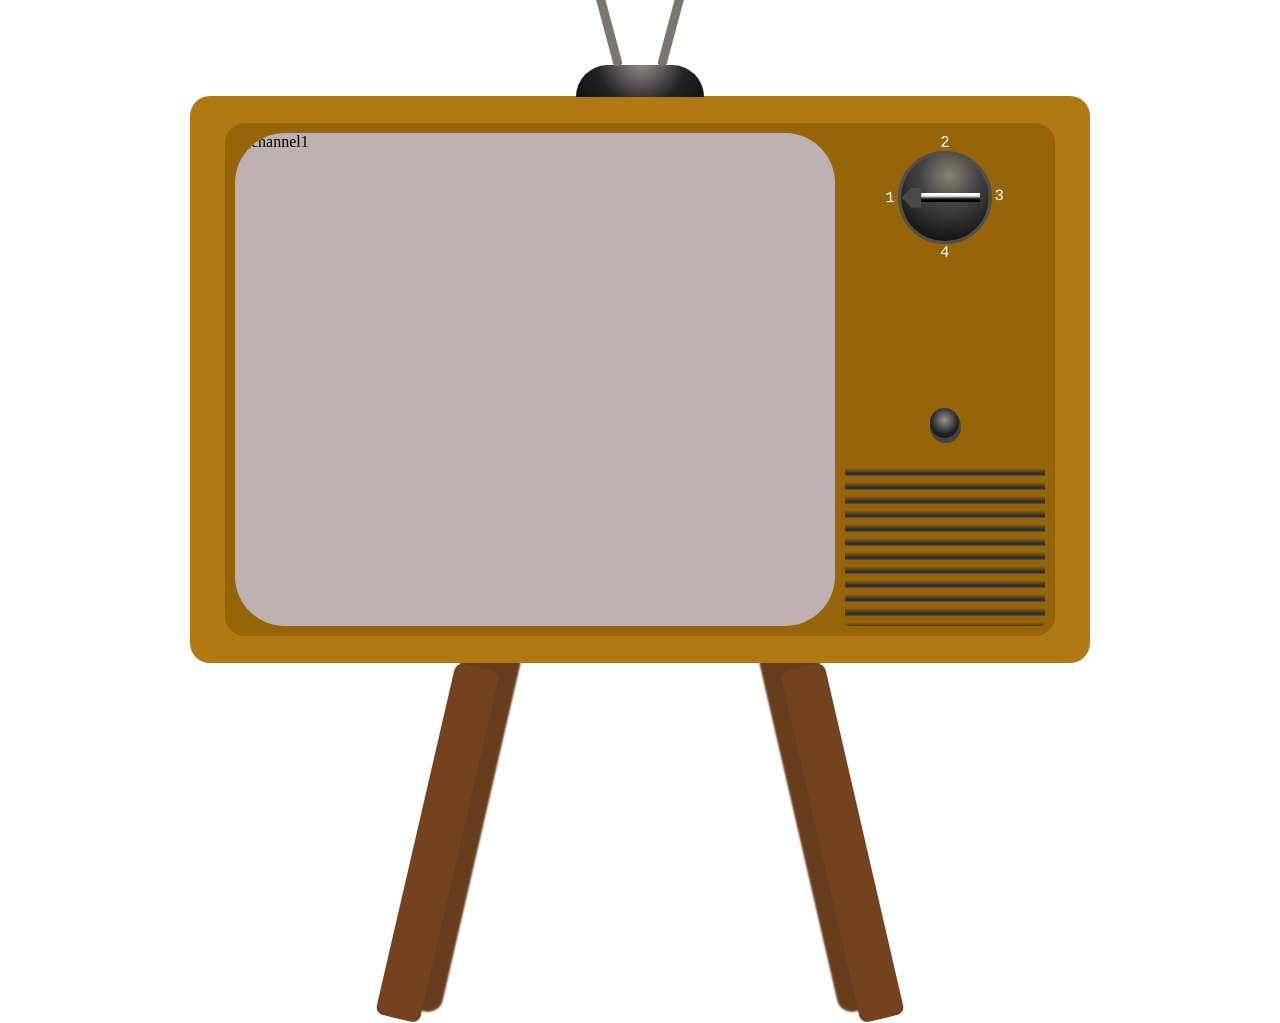
==== index.html @ 34c3ca47 "Added svg filter/antenna" ====
<!doctype html>
<html lang="en">
  <head>
    <meta charset="UTF-8" />
    <meta name="viewport" content="width=device-width, initial-scale=1.0" />
    <title>Retro-tv</title>
    <link rel="stylesheet" href="styles/style.css" />
    <script src="main.js" defer></script>
  </head>
  <body>
    <label for="antenna"> </label>
    <input type="checkbox" id="antenna" />
    <div></div>

    <svg style="width: 0; height: 0; position: absolute">
      <defs>
        <filter
          id="filter"
          color-interpolation-filters="linearRGB"
          filterUnits="objectBoundingBox"
          primitiveUnits="userSpaceOnUse"
        >
          <feTurbulence
            type="turbulence"
            baseFrequency="0.795 0.805"
            numOctaves="5"
            seed="12"
            stitchTiles="stitch"
            result="turbulence"
          >
            <animate
              attributeName="seed"
              values="12;4;8;2;15;7;11;3;9;12"
              dur="0.1s"
              repeatCount="indefinite"
            />
          </feTurbulence>

          <feColorMatrix
            type="matrix"
            values="0 0 0 0 0
0 0 0 0 0
0 0 0 0 0
0 0 0 -40 10"
            in="turbulence"
            result="colormatrix"
          />
          <feComposite
            in="colormatrix"
            in2="SourceAlpha"
            operator="in"
            result="composite"
          />

          <feDisplacementMap
            in="composite"
            in2="turbulence1"
            scale="20"
            xChannelSelector="R"
            yChannelSelector="B"
            result="displacementMap"
          />
        </filter>
      </defs>
    </svg>
    <div>
      <main>
        <div>
          <!-- tv-outer -->
          <div>
            <!-- tv-inner -->
            <section>
              <img
                src="https://media1.tenor.com/m/s4JY3lm0L-4AAAAd/deep-ocean.gif"
                alt="channel1"
              />
              <img
                src="https://media1.tenor.com/m/JBDbmSj3nUwAAAAC/waves.gif"
                alt="channel2"
              />
              <img
                src="https://media1.tenor.com/m/T_S2VJZE8l0AAAAd/ocean-waves.gif"
                alt="channel3"
              />
              <img
                src="https://media1.tenor.com/m/eQDuTRTKWDcAAAAd/waves-ocean.gif"
                alt="channel4"
              />
              <!-- <img
                src="https://media1.tenor.com/m/JxsJwNo3gcEAAAAC/sea-beach.gif"
                alt="channel5"
              /> -->
            </section>
            <!-- tv-screen -->
            <aside>
              <!-- tv-sidepanel -->
              <div>
                <!-- tv-buttonarea1 -->

                <!-- channelKnob -->
                <label>
                  <input
                    type="range"
                    name="channel"
                    step="50"
                    value="0"
                    min="0"
                    max="200"
                  />
                  <div>3</div>
                  <div>4</div>
                  <div>5</div>
                  <div>1</div>
                  <div>2</div>
                </label>
                <!-- filters -->
                <!-- <div>
                  <input type="radio" name="filter" id="grayscale" />
                  <input type="radio" name="filter" id="contrast" />
                  <input type="radio" name="filter" id="fry" />
                </div> -->

                <div>
                  <input type="checkbox" name="power" id="power" />
                </div>
              </div>
              <!-- tv-buttonarea2 -->
              <!-- <div>
                <input type="radio" name="volume" />
               <input type="radio" name="volume" />
              </div> -->
              <!-- speaker -->
              <div></div>
            </aside>
          </div>
        </div>
        <div>
          <div></div>
          <div></div>
        </div>
      </main>
    </div>
    <!-- tv-stand -->
    <!-- <div></div> -->
  </body>
</html>
---- styles/style.css ----
html {
  container-name: tvKnob;
  overflow-y: hidden;
}

/* https://github.com/jensimmons/cssremedy/blob/master/css/remedy.css  */
*,
::before,
::after {
  box-sizing: border-box;
}

body {
  display: flex;
  margin: 0;
  justify-content: center;
  align-items: center;
  margin-top: 6em;
}

#antenna + div {
  position: absolute;
  top: 65px;
  z-index: 3;
  /* left: 100px; */
  /* top: 0; */
  height: 2rem;
  width: 8rem;
  border-radius: 5rem 5rem 0 0;
  background: radial-gradient(
    circle at 51% -15%,
    #989393 0%,
    #222 60%,
    #111 100%
  );

  &::before,
  &::after {
    content: "";
    position: absolute;
    bottom: 96%;
    width: 9px;
    height: 10rem;
    background: rgb(125, 118, 111);
    border-radius: 4px;
  }

  &::before {
    left: 30%;
    transform: rotate(-15deg);
    transform-origin: bottom center;
    transition: transform 0.3s ease;
  }

  &::after {
    right: 30%;
    transform: rotate(15deg);
    transform-origin: bottom center;
    transition: transform 0.3s ease;
  }
}

label[for="antenna"] {
  position: absolute;
  top: 0;
  left: 50%;
  transform: translateX(-50%);
  width: 10rem;
  height: 10rem;
  z-index: 10;
  cursor: pointer;
}

#antenna {
  appearance: auto;
  display: none;
}

#antenna:checked ~ div main section img {
  filter: url(#filter) opacity(0.5);
  margin: -1em;
  width: 68vw;
  height: 67vh;
}

#antenna:checked + div::before {
  transform: rotate(-35deg);
}

#antenna:checked + div::after {
  transform: rotate(55deg);
}

body > div:nth-child(2) {
  box-shadow:
    /* top */
    0px -20px 2px rgb(140, 95, 10),
    /* bottom */ 0px 8px 2px rgb(140, 95, 10);
  /* left -20px 0px 2px rgb(140, 95, 10) */
  /* right  20px 0px 2px rgb(140, 95, 10)*/
  border-radius: 35px;
}

/* tv-outer */
main > div {
  display: flex;
  justify-content: center;
  align-items: center;
  /* border: 10px rgb(176, 121, 19) solid; */
  width: 72vw;
  max-width: 900px;
  height: 63vh;
  border-radius: 20px;
  /* box-shadow: 2px -14px 0px 0px rgb(176, 121, 19); */
}

main > div:first-child {
  background-color: rgb(176, 121, 19);
}

/* tv-inner */
main > div > div {
  display: grid;
  gap: 0.6em;
  grid-template-columns: 3fr 1fr;
  border: 10px rgb(150, 101, 10) solid;
  width: 66vw;
  height: 57vh;
  max-width: 830px;
  border-radius: 20px;
  corner-shape: squircle;
  background-color: rgb(150, 101, 10);
  @media (max-width: 768px) {
    grid-template-columns: 1fr;
    grid-template-rows: 3fr 1fr;
  }
}

@media (max-width: 768px) {
  main aside > div {
    flex-direction: row;
    padding: 1em;
  }
}

/* tv-sidepanel */
main aside {
  background-color: rgb(150, 101, 10);
  display: grid;
  grid-template-rows: 2fr 1fr;
  /* justify-content: center;
  align-items: center; */
}

/* tv-buttonarea1 */
main aside > div {
  display: flex;
  justify-content: space-between;
  align-items: center;
  flex-direction: column;
  gap: 1em;
  padding: 1em;

  @media (max-width: 768px) {
    flex-direction: row;
    padding: 1em;
  }
}

main aside > div > div {
  display: flex;
}

main aside > div > div input[type="radio"]:checked {
  img {
    filter: contrast(100);
  }
}

main aside > div ~ div {
  grid-row: 2 / 3;
  width: 100%;
  height: 100%;
  background-color: rgb(150, 101, 10);

  background-image: repeating-linear-gradient(
    180deg,
    transparent 0px,
    transparent 6px,
    hsl(0deg 3.42% 16.57%) 12px,
    #555 14px
  );
  border-radius: 4px;
  corner-shape: squircle;
}

/* tv-screen */
main section {
  overflow: hidden;
  position: relative;
  background: rgb(189, 177, 177);
  border-radius: 50px;
  corner-shape: squircle;
}

input[type="radio"] {
  /* appearance: none; */
  /* border: 1px black solid;
  border-radius: 50%;
  */
  width: 50px;
  height: 50px;
  accent-color: rgb(125, 118, 111);
}

aside div:nth-of-type(2) {
  /* display: flex;
  flex-direction: row; 
  */
  gap: 0;
}

aside div:nth-of-type(2) input[type="radio"] {
  width: 30px;
}

/* input[type="radio"]:checked {
  box-shadow: inset 0 0 0 10px black;
} */

img {
  display: none;
  height: 100%;
  width: 100%;
  border-radius: 50px;
  corner-shape: squircle;
}

/* main:has(input[type="radio"]:nth-of-type(1):checked)
  section
  img:nth-of-type(1) {
  display: block;
}

main:has(input[type="radio"]:nth-of-type(2):checked)
  section
  img:nth-of-type(2) {
  display: block;
  filter: grayscale(1);
  aspect-ratio: 16 / 9;
}

main:has(input[type="radio"]:nth-of-type(3):checked) section img {
  display: none;
} */

span {
  font-family: monospace;
  color: white;
  font-size: 1.1rem;
}

main > div:nth-of-type(2) {
  position: absolute;
  gap: 40%;
  height: fit-content;
}

main > div:nth-of-type(2) > div {
  border: none;
  transform: rotate(13deg);
  width: 5vh;
  height: 40vh;
  border-radius: 8px;
  background-color: #73421f;
  box-shadow: 11px -20px 2px 7px #673d1d;

  z-index: -1;
}

main > div:nth-of-type(2) > div:nth-of-type(2) {
  border: none;
  transform: rotate(347deg);
  width: 5vh;
  height: 40vh;
  border-radius: 8px;
  background-color: #73421f;
  z-index: -1;
  box-shadow: -11px -20px 2px 7px #673d1d;
}

/* Hulp van Sanne */
/* https://developer.mozilla.org/en-US/docs/Web/CSS/Guides/Images/Using_gradients#using_radial_gradients */

input[type="range"] {
  position: relative;
  appearance: none;
  display: grid;
  width: 7em;
  height: 7em;
  cursor: pointer;
  border-radius: 64%;
  border: 3px solid #504e4e;
  background: transparent;

  &::before {
    grid-area: 1/1;
    content: "";
    position: absolute;
    inset: 0;
    background-image:
      linear-gradient(
        0deg,
        transparent 45%,
        hsl(0deg 0% 0%) 45%,
        hsl(339deg 0% 0%) 47%,
        hsl(344deg 0% 19%) 49%,
        hsl(344deg 0% 78%) 51%,
        hsl(300deg 100% 100%) 53%,
        hsl(0deg 0% 100%) 55%,
        transparent 55%
      ),
      radial-gradient(circle at 55% 25%, #878473 0%, #444 35%, #000 100%);
    border-radius: 50%;
    pointer-events: none;
    opacity: 1;
    z-index: 1;
    transition: rotate 1s cubic-bezier(0.1, 1.3, 0.5, 1);
    rotate: calc(var(--channel) / 100 * 0.5turn);
    background-size:
      80% 100%,
      cover;
    background-repeat: no-repeat;
    background-position: center;
  }

  &::after {
    content: "";
    grid-area: 1/1;
    display: block;
    place-self: center;
    position: absolute;
    left: calc(50% - 0.75em);
    width: 1.5em;
    height: 1.5em;
    z-index: 3;
    background-color: #4a4a4a;
    transition: rotate 1s cubic-bezier(0.1, 1.3, 0.5, 1);
    clip-path: polygon(50% 0, 100% 0, 100% 100%, 50% 100%, 0 50%);
    transition: transform 1s cubic-bezier(0.1, 1.3, 0.5, 1);

    transform: rotate(calc(var(--channel) / 100 * 0.5turn))
      translateX(calc(-2.5em));
  }
}

aside div label {
  display: grid;
  place-items: center;
}

aside div label > * {
  grid-area: 1/1; /* all children stack in same cell */
  place-self: center;
}

aside div label div {
  z-index: 2;
  color: white;
  font-family: monospace;
  font-size: 1.2em;
}

@container tvKnob style(--channel: 0) {
  section img:nth-of-type(1) {
    display: block;
  }
}

@container tvKnob style(--channel: 50) {
  section img:nth-of-type(1) {
    display: none;
  }
  section img:nth-of-type(2) {
    display: block;
  }
}

@container tvKnob style(--channel: 100) {
  section img:nth-of-type(2) {
    display: none;
  }
  section img:nth-of-type(3) {
    display: block;
  }
}

@container tvKnob style(--channel: 150) {
  section img:nth-of-type(3) {
    display: none;
  }
  section img:nth-of-type(4) {
    display: block;
  }
}

@container tvKnob style(--channel: 200) {
  section img:nth-of-type(4) {
    display: none;
  }
  section img:nth-of-type(1) {
    display: block;
  }
}

@container tvKnob style(--channel: 250) {
  section img:nth-of-type(1) {
    display: none;
  }
  section img:nth-of-type(2) {
    display: block;
  }
}

aside div label div:nth-child(1) {
  transform: rotate(0deg) translateY(-3.5em) rotate(0deg);
}
aside div label div:nth-child(2) {
  transform: rotate(88deg) translateY(-3.5em) rotate(275deg);
}
aside div label div:nth-child(3) {
  transform: rotate(180deg) translateY(-3.5em) rotate(181deg);
}
aside div label div:nth-child(4) {
  display: none;
  transform: rotate(216deg) translateY(-3.5em) rotate(-216deg);
}
aside div label div:nth-child(5) {
  transform: rotate(270deg) translateY(-3.5em) rotate(88deg);
}
aside div label div:nth-child(6) {
  transform: rotate(0deg) translateY(-3.5em) rotate(-360deg);
}
/* inspired by / based on https://www.joshwcomeau.com/animation/3d-button/   */

input[type="checkbox"] {
  appearance: none;
  border-radius: 50%;
  background-color: #444;
  cursor: pointer;
  position: relative;
  border: none;
  padding: 1px;
  margin-top: 1em;

  &::after {
    content: "";
    display: block;
    padding: 1.1em;
    border-radius: 50%;
    background: radial-gradient(
      circle at 50% 40%,
      #989393 0%,
      #222 60%,
      #111 100%
    );
    transform: translate(-1px, -4px);
    transition:
      transform 0.2s,
      box-shadow 0.2s;
  }

  &:checked::after,
  &:active::after {
    transform: translate(-1px, -1px);
  }
}

main:has(#power:checked) section img {
  display: none;
}
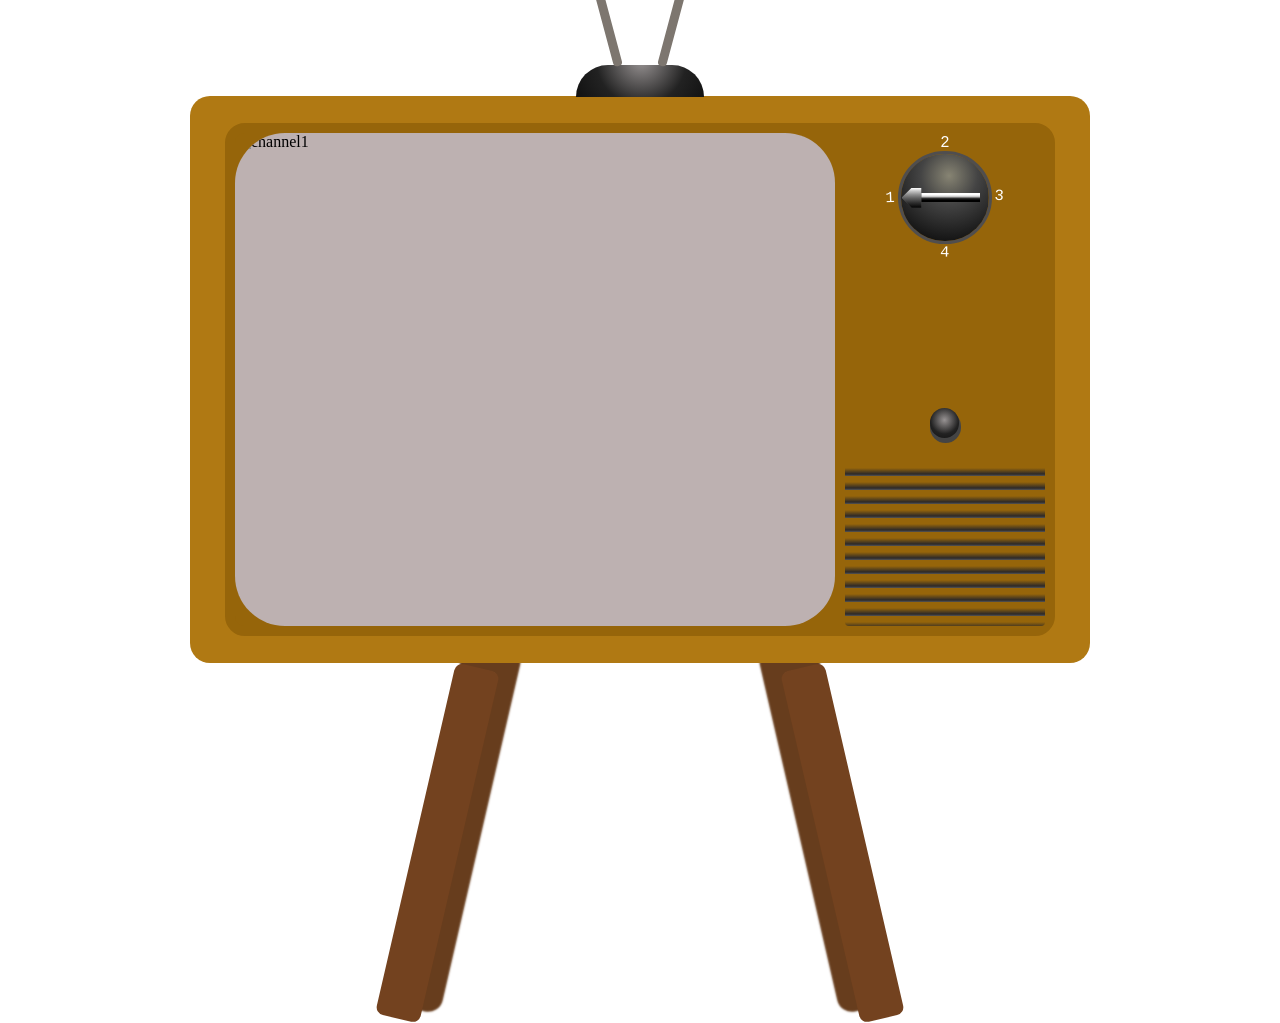
==== commit 8857a2fe: "svg filter changes" ====
--- a/index.html
+++ b/index.html
@@ -12,7 +12,7 @@
     <input type="checkbox" id="antenna" />
     <div></div>
 
-    <svg style="width: 0; height: 0; position: absolute">
+    <svg>
       <defs>
         <filter
           id="filter"
@@ -22,15 +22,15 @@
         >
           <feTurbulence
             type="turbulence"
-            baseFrequency="0.795 0.805"
-            numOctaves="5"
+            baseFrequency="0.3 0.1"
+            numOctaves="10"
             seed="12"
             stitchTiles="stitch"
             result="turbulence"
           >
             <animate
               attributeName="seed"
-              values="12;4;8;2;15;7;11;3;9;12"
+              values="1;2;3;4;5;6;7;8;9;10;11;12"
               dur="0.1s"
               repeatCount="indefinite"
             />
@@ -41,20 +41,14 @@
             values="0 0 0 0 0
 0 0 0 0 0
 0 0 0 0 0
-0 0 0 -40 10"
+0 0 2 -0.2 0"
             in="turbulence"
             result="colormatrix"
-          />
-          <feComposite
-            in="colormatrix"
-            in2="SourceAlpha"
-            operator="in"
-            result="composite"
           />
 
           <feDisplacementMap
             in="composite"
-            in2="turbulence1"
+            in2="colormatrix"
             scale="20"
             xChannelSelector="R"
             yChannelSelector="B"
--- a/styles/style.css
+++ b/styles/style.css
@@ -22,8 +22,6 @@
   position: absolute;
   top: 65px;
   z-index: 3;
-  /* left: 100px; */
-  /* top: 0; */
   height: 2rem;
   width: 8rem;
   border-radius: 5rem 5rem 0 0;
@@ -71,6 +69,12 @@
   cursor: pointer;
 }
 
+svg {
+  width: 0;
+  height: 0;
+  position: absolute;
+}
+
 #antenna {
   appearance: auto;
   display: none;
@@ -79,8 +83,8 @@
 #antenna:checked ~ div main section img {
   filter: url(#filter) opacity(0.5);
   margin: -1em;
-  width: 68vw;
-  height: 67vh;
+  width: 65vw;
+  height: 56vh;
 }
 
 #antenna:checked + div::before {
@@ -224,10 +228,6 @@
   width: 30px;
 }
 
-/* input[type="radio"]:checked {
-  box-shadow: inset 0 0 0 10px black;
-} */
-
 img {
   display: none;
   height: 100%;
@@ -235,24 +235,6 @@
   border-radius: 50px;
   corner-shape: squircle;
 }
-
-/* main:has(input[type="radio"]:nth-of-type(1):checked)
-  section
-  img:nth-of-type(1) {
-  display: block;
-}
-
-main:has(input[type="radio"]:nth-of-type(2):checked)
-  section
-  img:nth-of-type(2) {
-  display: block;
-  filter: grayscale(1);
-  aspect-ratio: 16 / 9;
-}
-
-main:has(input[type="radio"]:nth-of-type(3):checked) section img {
-  display: none;
-} */
 
 span {
   font-family: monospace;
@@ -348,7 +330,16 @@
     transition: rotate 1s cubic-bezier(0.1, 1.3, 0.5, 1);
     clip-path: polygon(50% 0, 100% 0, 100% 100%, 50% 100%, 0 50%);
     transition: transform 1s cubic-bezier(0.1, 1.3, 0.5, 1);
-
+    /* https://www.joshwcomeau.com/gradient-generator/ */
+    background-image: linear-gradient(
+      0deg,
+      hsl(0deg 0% 0%) 0%,
+      hsl(344deg 0% 19%) 27%,
+      hsl(344deg 0% 37%) 49%,
+      hsl(344deg 0% 57%) 68%,
+      hsl(344deg 0% 78%) 85%,
+      hsl(0deg 0% 100%) 100%
+    );
     transform: rotate(calc(var(--channel) / 100 * 0.5turn))
       translateX(calc(-2.5em));
   }
@@ -360,7 +351,7 @@
 }
 
 aside div label > * {
-  grid-area: 1/1; /* all children stack in same cell */
+  grid-area: 1/1;
   place-self: center;
 }
 
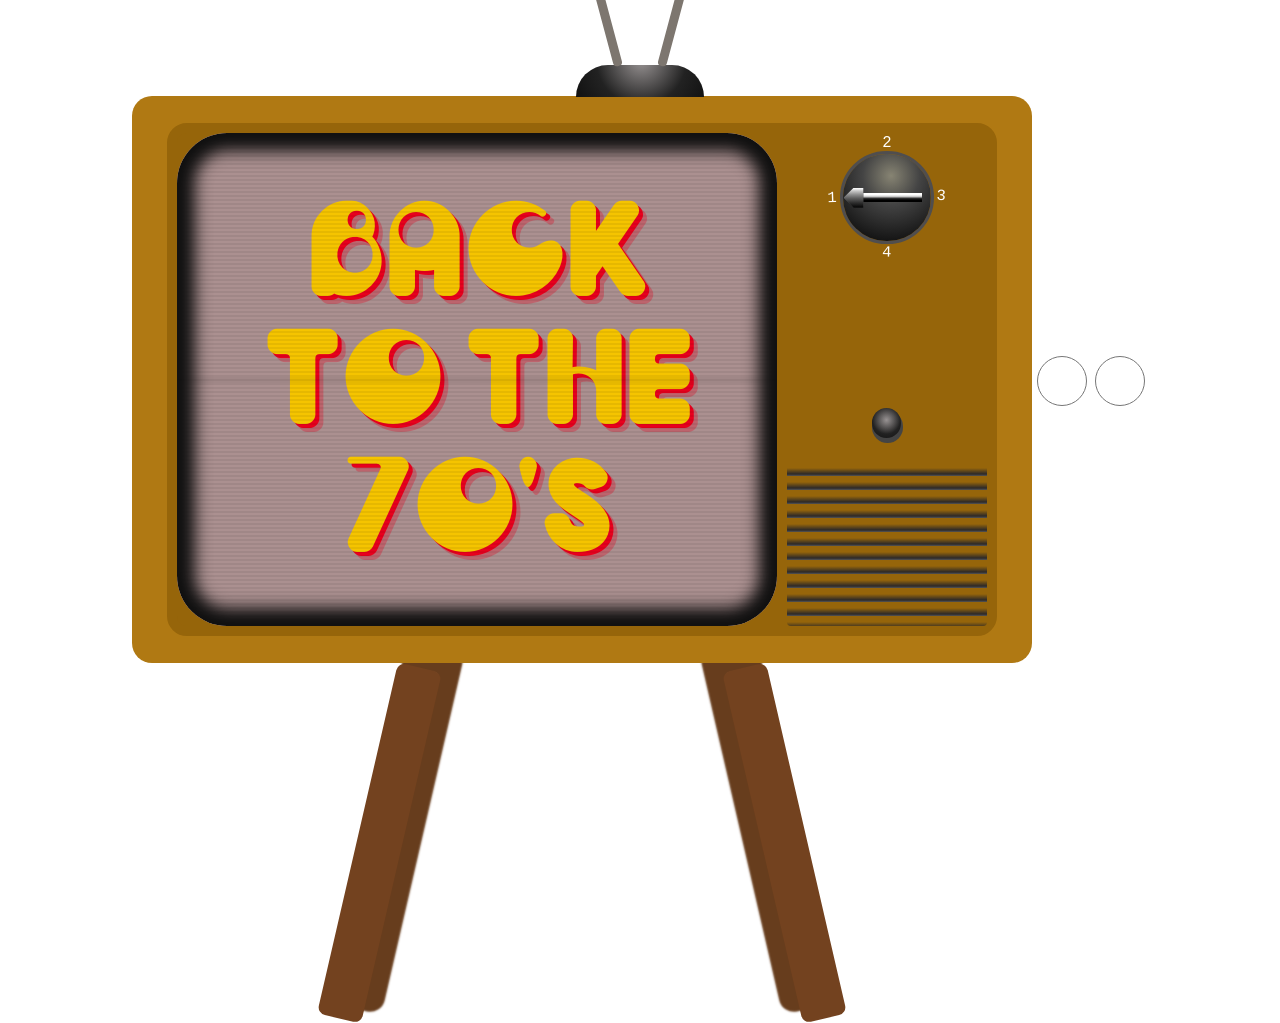
==== commit d83503d5: "Typography, screen details, dark mode start, file organizing" ====
--- a/index.html
+++ b/index.html
@@ -64,26 +64,48 @@
           <div>
             <!-- tv-inner -->
             <section>
+              <div></div>
+              <h1>
+                <div>
+                  <span>B</span>
+                  <span>A</span>
+                  <span>C</span>
+                  <span>K</span>
+                </div>
+                <div>
+                  <span>T</span>
+                  <span>O</span>
+                  <span>T</span>
+                  <span>H</span>
+                  <span>E</span>
+                </div>
+                <div>
+                  <span>7</span>
+                  <span>O</span>
+                  <span>'</span>
+                  <span>S</span>
+                </div>
+              </h1>
+              <!-- <img
+                src="https://media1.tenor.com/m/s4JY3lm0L-4AAAAd/deep-ocean.gif"
+                alt="channel1"
+              /> -->
               <img
-                src="https://media1.tenor.com/m/s4JY3lm0L-4AAAAd/deep-ocean.gif"
+                src="https://media1.tenor.com/m/JBDbmSj3nUwAAAAC/waves.gif"
                 alt="channel1"
               />
               <img
-                src="https://media1.tenor.com/m/JBDbmSj3nUwAAAAC/waves.gif"
+                src="https://media1.tenor.com/m/T_S2VJZE8l0AAAAd/ocean-waves.gif"
                 alt="channel2"
               />
               <img
-                src="https://media1.tenor.com/m/T_S2VJZE8l0AAAAd/ocean-waves.gif"
+                src="https://media1.tenor.com/m/eQDuTRTKWDcAAAAd/waves-ocean.gif"
                 alt="channel3"
               />
               <img
-                src="https://media1.tenor.com/m/eQDuTRTKWDcAAAAd/waves-ocean.gif"
+                src="https://media1.tenor.com/m/JxsJwNo3gcEAAAAC/sea-beach.gif"
                 alt="channel4"
               />
-              <!-- <img
-                src="https://media1.tenor.com/m/JxsJwNo3gcEAAAAC/sea-beach.gif"
-                alt="channel5"
-              /> -->
             </section>
             <!-- tv-screen -->
             <aside>
@@ -136,5 +158,7 @@
     </div>
     <!-- tv-stand -->
     <!-- <div></div> -->
+    <input type="radio" name="colors" value="dark" />
+    <input type="radio" name="colors" value="light" />
   </body>
 </html>
--- a/styles/style.css
+++ b/styles/style.css
@@ -1,6 +1,12 @@
+@font-face {
+  font-family: "Bobar";
+  src: url("../fonts/bobar.otf") format("opentype");
+}
+
 html {
   container-name: tvKnob;
   overflow-y: hidden;
+  --wood-dark-inner: rgb(80 54 5);
 }
 
 /* https://github.com/jensimmons/cssremedy/blob/master/css/remedy.css  */
@@ -9,6 +15,51 @@
 ::after {
   box-sizing: border-box;
 }
+
+/* ===================== */
+/*  VARIABLES & THEMING  */
+/* ===================== */
+
+:root:has([value="dark"]:checked) {
+  body {
+    background: radial-gradient(ellipse at center, #746363 0%, #000 90%);
+  }
+  main > div:first-child {
+    background-color: rgb(107 74 12);
+  }
+  main aside {
+    background-color: var(--wood-dark-inner);
+  }
+  main section {
+    background: rgb(113 101 101);
+    box-shadow:
+      inset 0 0 40px 20px rgba(108, 129, 146, 0.5),
+      inset 0 0 80px 40px rgba(108, 129, 146, 0.25),
+      inset 0 0 120px 60px rgba(108, 129, 146, 0.1),
+      0 0 11px 9px rgba(108, 129, 146, 0.2);
+  }
+
+  main > div:first-child > div {
+    border: 10px var(--wood-dark-inner) solid;
+    background-color: var(--wood-dark-inner);
+  }
+
+  main aside > div ~ div {
+    background-color: var(--wood-dark-inner);
+  }
+
+  section img {
+    filter: grayscale(0.4) brightness(0.8);
+  }
+  main > div:nth-of-type(2) > div,
+  main > div:nth-of-type(2) > div:nth-of-type(2) {
+    opacity: 0.7;
+  }
+}
+
+/* ===================== */
+/*       LAYOUT          */
+/* ===================== */
 
 body {
   display: flex;
@@ -18,92 +69,192 @@
   margin-top: 6em;
 }
 
-#antenna + div {
+h1 {
+  display: none;
+  text-align: center;
+}
+
+/* https://developer.mozilla.org/en-US/docs/Web/CSS/Guides/Animations/Using */
+
+h1 span {
+  font-family: "Bobar", sans-serif;
+  font-size: clamp(2rem, 12vw, 8rem);
+  opacity: 0;
+  color: #f5c400;
+  text-shadow:
+    4px 4px 0 #e8001d,
+    8px 8px 0 rgba(232, 0, 29, 0.3);
+  letter-spacing: 0.02em;
+  line-height: 1;
+  animation:
+    appear 0.5s forwards,
+    weightPulse 2s ease-in-out infinite,
+    cycleStyles 4s steps(1) infinite;
+}
+
+/* Help from Claude: prompt: combine and randomize the timings */
+h1 div:nth-child(1) {
+  & span:nth-child(1) {
+    animation-delay: 0s, 1s, 1s;
+  }
+  & span:nth-child(2) {
+    animation-delay: 0.7s, 1s, 1s;
+  }
+  & span:nth-child(3) {
+    animation-delay: 1.4s, 1s, 1s;
+  }
+  & span:nth-child(4) {
+    animation-delay: 0.3s, 1s, 1s;
+  }
+}
+
+h1 div:nth-child(2) {
+  & span:nth-child(1) {
+    animation-delay: 1.1s, 1s, 1s;
+  }
+  & span:nth-child(2) {
+    animation-delay: 0.5s, 1s, 1s;
+  }
+  & span:nth-child(3) {
+    animation-delay: 1.8s, 1s, 1s;
+    padding-left: 0.15em;
+  }
+  & span:nth-child(4) {
+    animation-delay: 0.9s, 1s, 1s;
+  }
+  & span:nth-child(5) {
+    animation-delay: 1.6s, 1s, 1s;
+  }
+}
+
+h1 div:nth-child(3) {
+  & span:nth-child(1) {
+    animation-delay: 0.4s, 1s, 1s;
+  }
+  & span:nth-child(2) {
+    animation-delay: 1.2s, 1s, 1s;
+  }
+  & span:nth-child(3) {
+    animation-delay: 2s, 1s, 1s;
+  }
+  & span:nth-child(4) {
+    animation-delay: 0.8s, 1s, 1s;
+  }
+}
+
+@keyframes appear {
+  to {
+    opacity: 1;
+  }
+}
+
+@keyframes weightPulse {
+  0%,
+  100% {
+    text-shadow:
+      4px 4px 0 #e8001d,
+      8px 8px 0 rgba(232, 0, 29, 0.3);
+  }
+  50% {
+    text-shadow:
+      6px 6px 0 #e8001d,
+      10px 10px 0 rgba(232, 0, 29, 0.4);
+  }
+}
+
+@keyframes cycleStyles {
+  0% {
+    font-feature-settings: normal;
+  }
+  50% {
+    font-feature-settings: "salt" on;
+  }
+}
+
+/* https://codepen.io/ynef/pen/yvvyGv */
+
+/* ===================== */
+/*      TV SCREEN        */
+/* ===================== */
+
+main section > div:first-of-type {
   position: absolute;
-  top: 65px;
-  z-index: 3;
-  height: 2rem;
-  width: 8rem;
-  border-radius: 5rem 5rem 0 0;
-  background: radial-gradient(
-    circle at 51% -15%,
-    #989393 0%,
-    #222 60%,
-    #111 100%
-  );
+  inset: 0;
+  border-radius: inherit;
+  box-shadow: inset 0 0 16px 18px rgba(16, 16, 16, 1);
+  z-index: 10;
+  pointer-events: none;
+}
+
+main section {
+  overflow: hidden;
+  position: relative;
+  background: rgb(171 144 144);
+  border-radius: 50px;
+  /* corner-shape: squircle; */
+  /* box-shadow: inset 0 0 16px 18px rgba(16, 16, 16, 0.9); */
+  padding: 1em;
+  display: flex;
+  justify-content: center;
+  align-items: center;
 
   &::before,
   &::after {
+    display: block;
+    pointer-events: none;
     content: "";
     position: absolute;
-    bottom: 96%;
-    width: 9px;
-    height: 10rem;
-    background: rgb(125, 118, 111);
-    border-radius: 4px;
   }
 
   &::before {
-    left: 30%;
-    transform: rotate(-15deg);
-    transform-origin: bottom center;
-    transition: transform 0.3s ease;
+    width: 100%;
+    height: 6px;
+    z-index: 6;
+    background: rgba(0, 0, 0, 0.3);
+    opacity: 0.2;
+    animation: scanline 12s linear infinite;
   }
 
   &::after {
-    right: 30%;
-    transform: rotate(15deg);
-    transform-origin: bottom center;
-    transition: transform 0.3s ease;
-  }
-}
-
-label[for="antenna"] {
-  position: absolute;
-  top: 0;
-  left: 50%;
-  transform: translateX(-50%);
-  width: 10rem;
-  height: 10rem;
-  z-index: 10;
-  cursor: pointer;
-}
-
-svg {
-  width: 0;
-  height: 0;
-  position: absolute;
-}
-
-#antenna {
-  appearance: auto;
-  display: none;
-}
-
-#antenna:checked ~ div main section img {
-  filter: url(#filter) opacity(0.5);
-  margin: -1em;
-  width: 65vw;
-  height: 56vh;
-}
-
-#antenna:checked + div::before {
-  transform: rotate(-35deg);
-}
-
-#antenna:checked + div::after {
-  transform: rotate(55deg);
+    top: 0;
+    right: 0;
+    bottom: 0;
+    left: 0;
+    z-index: 1;
+    background: linear-gradient(
+      to bottom,
+      transparent 50%,
+      rgba(0, 0, 0, 0.06) 51%
+    );
+    background-size: 100% 4px;
+    animation: scanlines 1s steps(60) infinite;
+  }
+}
+
+@keyframes scanline {
+  0% {
+    transform: translate3d(0, 100vh, 0);
+  }
+  100% {
+    transform: translate3d(0, -100vh, 0);
+  }
+}
+@keyframes scanlines {
+  0% {
+    background-position: 0 50%;
+  }
 }
 
 body > div:nth-child(2) {
   box-shadow:
-    /* top */
     0px -20px 2px rgb(140, 95, 10),
-    /* bottom */ 0px 8px 2px rgb(140, 95, 10);
-  /* left -20px 0px 2px rgb(140, 95, 10) */
-  /* right  20px 0px 2px rgb(140, 95, 10)*/
+    0px 8px 2px rgb(140, 95, 10);
   border-radius: 35px;
 }
+
+/* ===================== */
+/*     TV STRUCTURE      */
+/* ===================== */
 
 /* tv-outer */
 main > div {
@@ -147,13 +298,14 @@
   }
 }
 
-/* tv-sidepanel */
+/* ===================== */
+/*     TV SIDEPANEL      */
+/* ===================== */
+
 main aside {
   background-color: rgb(150, 101, 10);
   display: grid;
   grid-template-rows: 2fr 1fr;
-  /* justify-content: center;
-  align-items: center; */
 }
 
 /* tv-buttonarea1 */
@@ -198,15 +350,6 @@
   corner-shape: squircle;
 }
 
-/* tv-screen */
-main section {
-  overflow: hidden;
-  position: relative;
-  background: rgb(189, 177, 177);
-  border-radius: 50px;
-  corner-shape: squircle;
-}
-
 input[type="radio"] {
   /* appearance: none; */
   /* border: 1px black solid;
@@ -234,12 +377,6 @@
   width: 100%;
   border-radius: 50px;
   corner-shape: squircle;
-}
-
-span {
-  font-family: monospace;
-  color: white;
-  font-size: 1.1rem;
 }
 
 main > div:nth-of-type(2) {
@@ -270,6 +407,10 @@
   z-index: -1;
   box-shadow: -11px -20px 2px 7px #673d1d;
 }
+
+/* ===================== */
+/*     CONTROLS          */
+/* ===================== */
 
 /* Hulp van Sanne */
 /* https://developer.mozilla.org/en-US/docs/Web/CSS/Guides/Images/Using_gradients#using_radial_gradients */
@@ -362,76 +503,6 @@
   font-size: 1.2em;
 }
 
-@container tvKnob style(--channel: 0) {
-  section img:nth-of-type(1) {
-    display: block;
-  }
-}
-
-@container tvKnob style(--channel: 50) {
-  section img:nth-of-type(1) {
-    display: none;
-  }
-  section img:nth-of-type(2) {
-    display: block;
-  }
-}
-
-@container tvKnob style(--channel: 100) {
-  section img:nth-of-type(2) {
-    display: none;
-  }
-  section img:nth-of-type(3) {
-    display: block;
-  }
-}
-
-@container tvKnob style(--channel: 150) {
-  section img:nth-of-type(3) {
-    display: none;
-  }
-  section img:nth-of-type(4) {
-    display: block;
-  }
-}
-
-@container tvKnob style(--channel: 200) {
-  section img:nth-of-type(4) {
-    display: none;
-  }
-  section img:nth-of-type(1) {
-    display: block;
-  }
-}
-
-@container tvKnob style(--channel: 250) {
-  section img:nth-of-type(1) {
-    display: none;
-  }
-  section img:nth-of-type(2) {
-    display: block;
-  }
-}
-
-aside div label div:nth-child(1) {
-  transform: rotate(0deg) translateY(-3.5em) rotate(0deg);
-}
-aside div label div:nth-child(2) {
-  transform: rotate(88deg) translateY(-3.5em) rotate(275deg);
-}
-aside div label div:nth-child(3) {
-  transform: rotate(180deg) translateY(-3.5em) rotate(181deg);
-}
-aside div label div:nth-child(4) {
-  display: none;
-  transform: rotate(216deg) translateY(-3.5em) rotate(-216deg);
-}
-aside div label div:nth-child(5) {
-  transform: rotate(270deg) translateY(-3.5em) rotate(88deg);
-}
-aside div label div:nth-child(6) {
-  transform: rotate(0deg) translateY(-3.5em) rotate(-360deg);
-}
 /* inspired by / based on https://www.joshwcomeau.com/animation/3d-button/   */
 
 input[type="checkbox"] {
@@ -467,6 +538,161 @@
   }
 }
 
-main:has(#power:checked) section img {
+main:has(#power:checked) {
+  section {
+    img,
+    h1 {
+      display: none;
+    }
+  }
+}
+
+@container tvKnob style(--channel: 0) {
+  section h1 {
+    display: block;
+  }
+}
+
+@container tvKnob style(--channel: 50) {
+  section h1 {
+    display: none;
+  }
+  section img:nth-of-type(1) {
+    display: none;
+  }
+  section img:nth-of-type(2) {
+    display: block;
+  }
+}
+
+@container tvKnob style(--channel: 100) {
+  section img:nth-of-type(2) {
+    display: none;
+  }
+  section img:nth-of-type(3) {
+    display: block;
+  }
+}
+
+@container tvKnob style(--channel: 150) {
+  section img:nth-of-type(3) {
+    display: none;
+  }
+  section img:nth-of-type(4) {
+    display: block;
+  }
+}
+
+@container tvKnob style(--channel: 200) {
+  section img:nth-of-type(4) {
+    display: none;
+  }
+  section h1 {
+    display: block;
+  }
+}
+
+aside div label div:nth-child(1) {
+  transform: rotate(0deg) translateY(-3.5em) rotate(0deg);
+}
+aside div label div:nth-child(2) {
+  transform: rotate(88deg) translateY(-3.5em) rotate(275deg);
+}
+aside div label div:nth-child(3) {
+  transform: rotate(180deg) translateY(-3.5em) rotate(181deg);
+}
+aside div label div:nth-child(4) {
   display: none;
-}
+  transform: rotate(216deg) translateY(-3.5em) rotate(-216deg);
+}
+aside div label div:nth-child(5) {
+  transform: rotate(270deg) translateY(-3.5em) rotate(88deg);
+}
+aside div label div:nth-child(6) {
+  transform: rotate(0deg) translateY(-3.5em) rotate(-360deg);
+}
+
+/* ===================== */
+/*      ANTENNA          */
+/* ===================== */
+
+#antenna + div {
+  position: absolute;
+  top: 65px;
+  z-index: 3;
+  height: 2rem;
+  width: 8rem;
+  border-radius: 5rem 5rem 0 0;
+  background: radial-gradient(
+    circle at 51% -15%,
+    #989393 0%,
+    #222 60%,
+    #111 100%
+  );
+
+  &::before,
+  &::after {
+    content: "";
+    position: absolute;
+    bottom: 96%;
+    width: 9px;
+    height: 10rem;
+    background: rgb(125, 118, 111);
+    border-radius: 4px;
+  }
+
+  &::before {
+    left: 30%;
+    transform: rotate(-15deg);
+    transform-origin: bottom center;
+    transition: transform 0.3s ease;
+  }
+
+  &::after {
+    right: 30%;
+    transform: rotate(15deg);
+    transform-origin: bottom center;
+    transition: transform 0.3s ease;
+  }
+}
+
+label[for="antenna"] {
+  position: absolute;
+  top: 0;
+  left: 50%;
+  transform: translateX(-50%);
+  width: 10rem;
+  height: 10rem;
+  z-index: 10;
+  cursor: pointer;
+}
+
+/* scherm noise filter */
+svg {
+  width: 0;
+  height: 0;
+  position: absolute;
+}
+
+body > input[type="checkbox"]:first-of-type {
+  appearance: auto;
+  display: none;
+}
+
+#antenna:checked ~ div main section img {
+  filter: url(#filter) opacity(0.5);
+}
+
+#antenna:checked ~ div main section h1 {
+  width: 100%;
+  height: 100%;
+  filter: url(#filter) opacity(0.5);
+}
+
+#antenna:checked + div::before {
+  transform: rotate(-35deg);
+}
+
+#antenna:checked + div::after {
+  transform: rotate(55deg);
+}
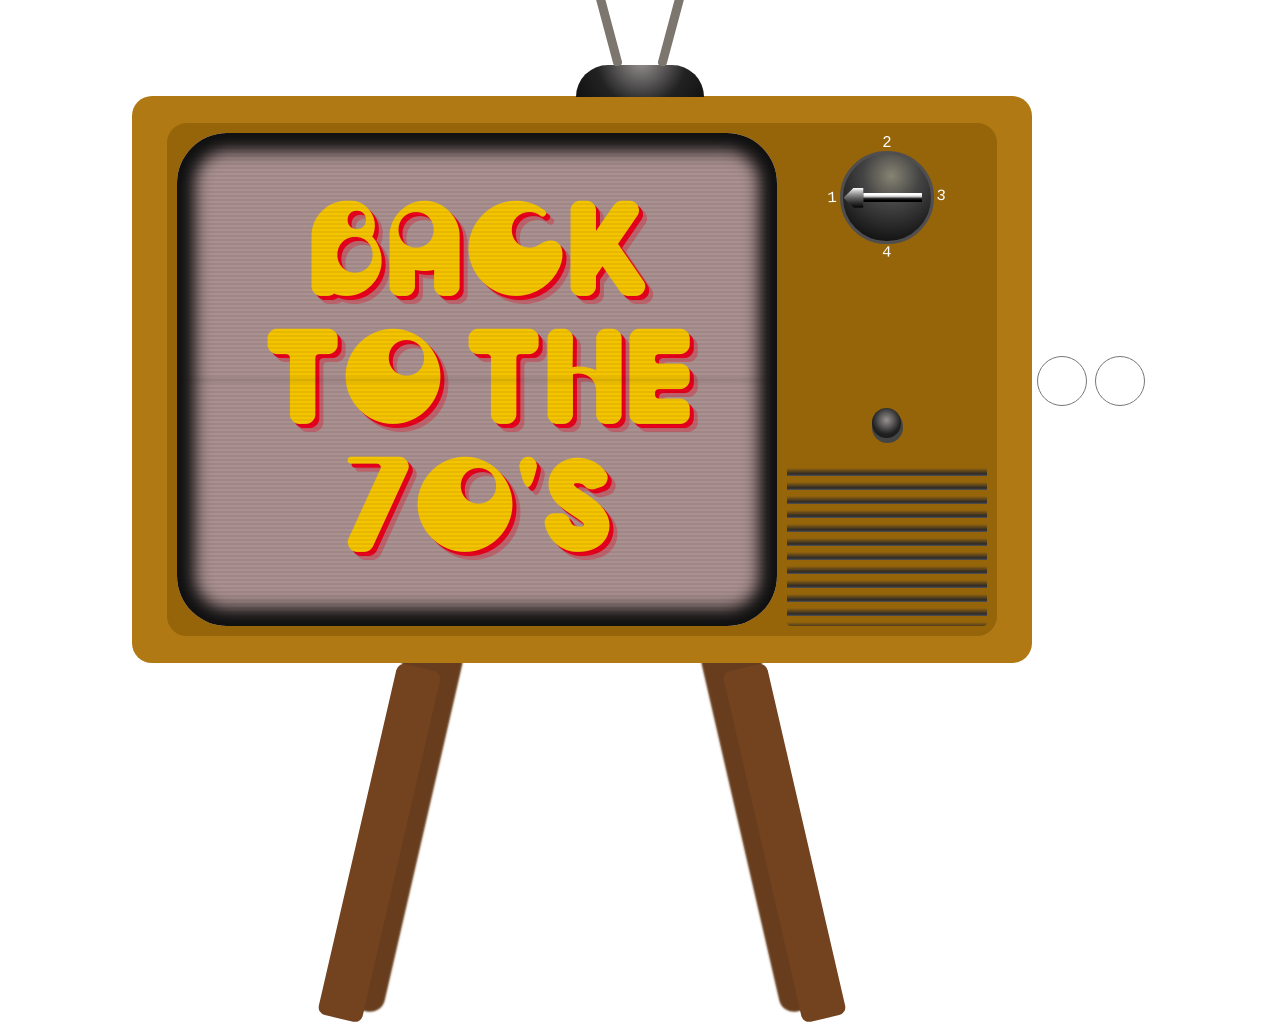
==== commit 1845efdc: "gradient fix" ====
--- a/index.html
+++ b/index.html
@@ -129,23 +129,12 @@
                   <div>1</div>
                   <div>2</div>
                 </label>
-                <!-- filters -->
-                <!-- <div>
-                  <input type="radio" name="filter" id="grayscale" />
-                  <input type="radio" name="filter" id="contrast" />
-                  <input type="radio" name="filter" id="fry" />
-                </div> -->
 
                 <div>
                   <input type="checkbox" name="power" id="power" />
                 </div>
               </div>
-              <!-- tv-buttonarea2 -->
-              <!-- <div>
-                <input type="radio" name="volume" />
-               <input type="radio" name="volume" />
-              </div> -->
-              <!-- speaker -->
+
               <div></div>
             </aside>
           </div>
--- a/styles/style.css
+++ b/styles/style.css
@@ -425,25 +425,29 @@
   border-radius: 64%;
   border: 3px solid #504e4e;
   background: transparent;
+  background-image: radial-gradient(
+    circle at 55% 25%,
+    #878473 0%,
+    #444 35%,
+    #000 100%
+  );
 
   &::before {
     grid-area: 1/1;
     content: "";
     position: absolute;
     inset: 0;
-    background-image:
-      linear-gradient(
-        0deg,
-        transparent 45%,
-        hsl(0deg 0% 0%) 45%,
-        hsl(339deg 0% 0%) 47%,
-        hsl(344deg 0% 19%) 49%,
-        hsl(344deg 0% 78%) 51%,
-        hsl(300deg 100% 100%) 53%,
-        hsl(0deg 0% 100%) 55%,
-        transparent 55%
-      ),
-      radial-gradient(circle at 55% 25%, #878473 0%, #444 35%, #000 100%);
+    background-image: linear-gradient(
+      0deg,
+      transparent 45%,
+      hsl(0deg 0% 0%) 45%,
+      hsl(339deg 0% 0%) 47%,
+      hsl(344deg 0% 19%) 49%,
+      hsl(344deg 0% 78%) 51%,
+      hsl(300deg 100% 100%) 53%,
+      hsl(0deg 0% 100%) 55%,
+      transparent 55%
+    );
     border-radius: 50%;
     pointer-events: none;
     opacity: 1;
@@ -486,6 +490,14 @@
   }
 }
 
+input[type="range"]::-webkit-slider-runnable-track {
+  background: transparent;
+}
+
+input[type="range"]::-webkit-slider-thumb {
+  opacity: 0;
+}
+
 aside div label {
   display: grid;
   place-items: center;
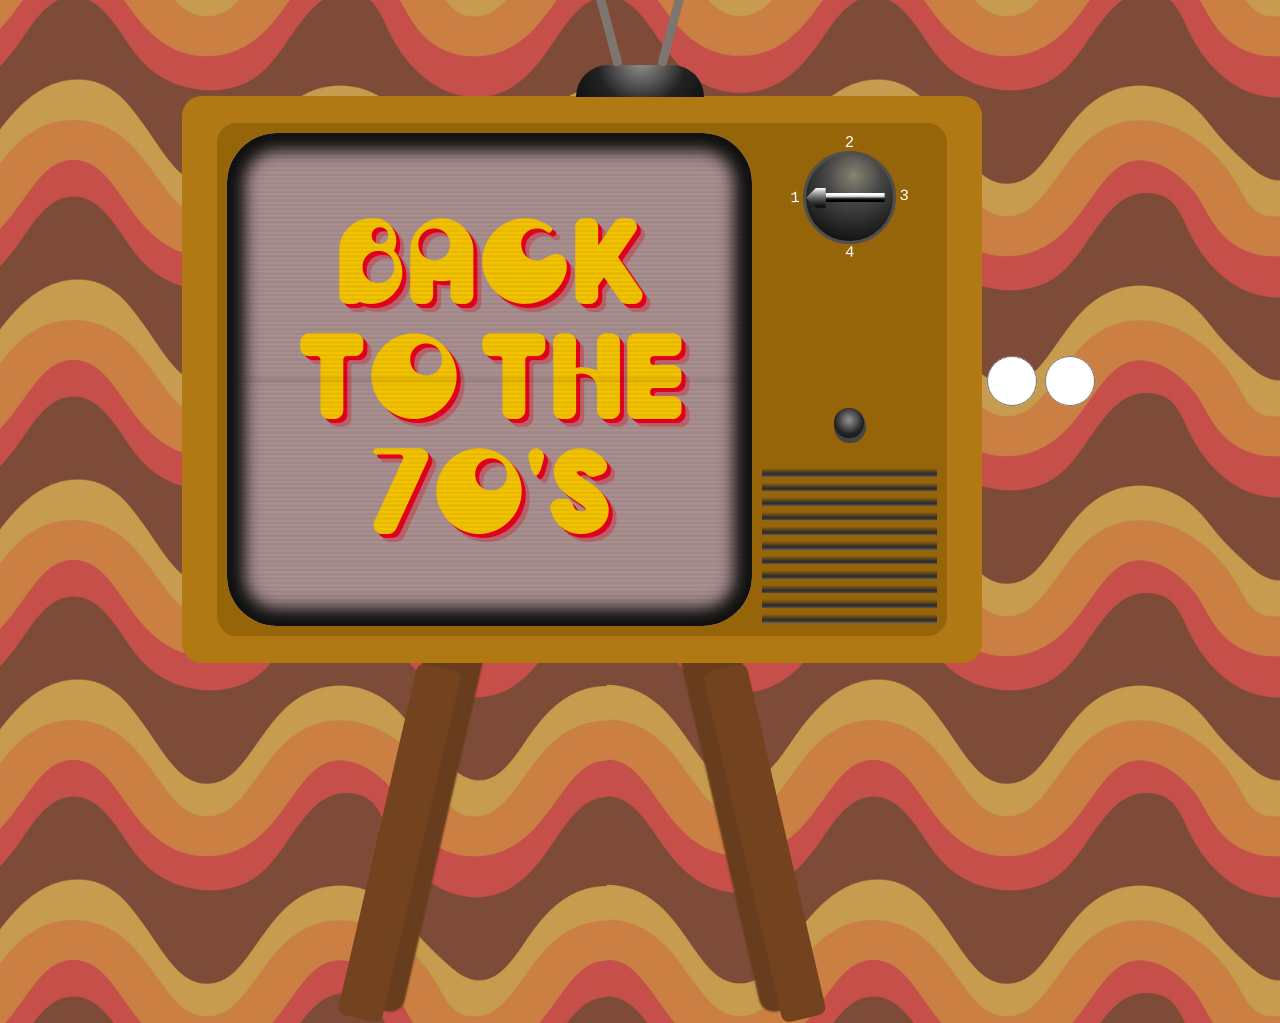
==== commit 5ab3c039: "CSS - cartoons added, dark mode improvement" ====
--- a/index.html
+++ b/index.html
@@ -90,22 +90,18 @@
                 src="https://media1.tenor.com/m/s4JY3lm0L-4AAAAd/deep-ocean.gif"
                 alt="channel1"
               /> -->
-              <img
-                src="https://media1.tenor.com/m/JBDbmSj3nUwAAAAC/waves.gif"
-                alt="channel1"
-              />
-              <img
-                src="https://media1.tenor.com/m/T_S2VJZE8l0AAAAd/ocean-waves.gif"
-                alt="channel2"
-              />
-              <img
-                src="https://media1.tenor.com/m/eQDuTRTKWDcAAAAd/waves-ocean.gif"
-                alt="channel3"
-              />
-              <img
-                src="https://media1.tenor.com/m/JxsJwNo3gcEAAAAC/sea-beach.gif"
-                alt="channel4"
-              />
+              <video autoplay muted loop>
+                <source src="videos/cartoon1.mp4" type="video/mp4" />
+              </video>
+              <video autoplay muted loop>
+                <source src="videos/cartoon2.mp4" type="video/mp4" />
+              </video>
+              <video autoplay muted loop>
+                <source src="videos/cartoon3.mp4" type="video/mp4" />
+              </video>
+              <video autoplay muted loop>
+                <source src="videos/cartoon1dark.mp4" type="video/mp4" />
+              </video>
             </section>
             <!-- tv-screen -->
             <aside>
--- a/styles/style.css
+++ b/styles/style.css
@@ -6,7 +6,7 @@
 html {
   container-name: tvKnob;
   overflow-y: hidden;
-  --wood-dark-inner: rgb(80 54 5);
+  --wood-dark-inner: rgb(116, 84, 25);
 }
 
 /* https://github.com/jensimmons/cssremedy/blob/master/css/remedy.css  */
@@ -22,21 +22,26 @@
 
 :root:has([value="dark"]:checked) {
   body {
-    background: radial-gradient(ellipse at center, #746363 0%, #000 90%);
+    /* background: radial-gradient(ellipse at center, #746363 0%, #000 90%); */
+    background-image:
+      linear-gradient(rgba(0, 0, 0, 0.7), rgba(0, 0, 0, 0.7)),
+      url(../images/retro.png);
   }
   main > div:first-child {
     background-color: rgb(107 74 12);
+    /* background-color: rgb(127, 87, 13); */
   }
   main aside {
     background-color: var(--wood-dark-inner);
   }
   main section {
-    background: rgb(113 101 101);
+    background: rgb(140, 130, 130);
     box-shadow:
-      inset 0 0 40px 20px rgba(108, 129, 146, 0.5),
-      inset 0 0 80px 40px rgba(108, 129, 146, 0.25),
-      inset 0 0 120px 60px rgba(108, 129, 146, 0.1),
-      0 0 11px 9px rgba(108, 129, 146, 0.2);
+      inset 0 0 40px 20px rgba(146, 108, 108, 0.5),
+      inset 0 0 80px 40px rgba(146, 108, 108, 0.25),
+      inset 0 0 120px 60px rgba(146, 108, 108, 0.1),
+      0 0 11px 9px rgba(216, 205, 205, 0.2);
+    filter: brightness(1.5);
   }
 
   main > div:first-child > div {
@@ -48,12 +53,52 @@
     background-color: var(--wood-dark-inner);
   }
 
-  section img {
-    filter: grayscale(0.4) brightness(0.8);
-  }
-  main > div:nth-of-type(2) > div,
-  main > div:nth-of-type(2) > div:nth-of-type(2) {
-    opacity: 0.7;
+  input[type="range"] {
+    background-image: radial-gradient(
+      circle at 55% 25%,
+      #58564f 0%,
+      #444 35%,
+      #000000 100%
+    );
+  }
+
+  input[type="checkbox"]::after {
+    background: radial-gradient(
+      circle at 50% 40%,
+      #545151 0%,
+      #222 60%,
+      #111 100%
+    );
+  }
+
+  #antenna + div {
+    background: radial-gradient(
+      circle at 51% -15%,
+      #3b3a3a 0%,
+      #222 60%,
+      #111 100%
+    );
+  }
+
+  @container tvKnob style(--channel: 50) {
+    section h1 {
+      display: none;
+    }
+    section video:nth-of-type(1) {
+      display: none;
+    }
+    section video:nth-of-type(4) {
+      display: block;
+    }
+
+    body {
+      background:
+        linear-gradient(rgba(0, 0, 0, 0.6)), url("../images/image copy.png"),
+        #cc9596;
+      background-repeat: repeat;
+      background-size: 260px;
+      background-position: 100% 31%;
+    }
   }
 }
 
@@ -67,6 +112,13 @@
   justify-content: center;
   align-items: center;
   margin-top: 6em;
+  background-image:
+    linear-gradient(rgba(138, 103, 103, 0.4), rgba(138, 103, 103, 0.4)),
+    url("../images/retro.png");
+
+  /* background-color: rgba(138, 103, 103, 0.4);
+  background-blend-mode: darken; */
+  background-size: 800px;
 }
 
 h1 {
@@ -78,7 +130,7 @@
 
 h1 span {
   font-family: "Bobar", sans-serif;
-  font-size: clamp(2rem, 12vw, 8rem);
+  font-size: clamp(2rem, 9vw, 8rem);
   opacity: 0;
   color: #f5c400;
   text-shadow:
@@ -223,10 +275,10 @@
     z-index: 1;
     background: linear-gradient(
       to bottom,
-      transparent 50%,
-      rgba(0, 0, 0, 0.06) 51%
+      transparent 40%,
+      rgba(0, 0, 0, 0.06) 52%
     );
-    background-size: 100% 4px;
+    background-size: 100% 4.3px;
     animation: scanlines 1s steps(60) infinite;
   }
 }
@@ -263,7 +315,11 @@
   align-items: center;
   /* border: 10px rgb(176, 121, 19) solid; */
   width: 72vw;
-  max-width: 900px;
+  /* aspect-ratio: 4 / 3; */
+  max-width: 800px;
+  /* clamp calculator */
+  /* width: clamp(550px, 481.8519px + 21.2963vw, 780px); */
+
   height: 63vh;
   border-radius: 20px;
   /* box-shadow: 2px -14px 0px 0px rgb(176, 121, 19); */
@@ -281,7 +337,7 @@
   border: 10px rgb(150, 101, 10) solid;
   width: 66vw;
   height: 57vh;
-  max-width: 830px;
+  max-width: 730px;
   border-radius: 20px;
   corner-shape: squircle;
   background-color: rgb(150, 101, 10);
@@ -295,6 +351,7 @@
   main aside > div {
     flex-direction: row;
     padding: 1em;
+    justify-content: space-around;
   }
 }
 
@@ -320,6 +377,7 @@
   @media (max-width: 768px) {
     flex-direction: row;
     padding: 1em;
+    justify-content: space-around;
   }
 }
 
@@ -344,10 +402,15 @@
     transparent 0px,
     transparent 6px,
     hsl(0deg 3.42% 16.57%) 12px,
-    #555 14px
+    #555 14.6px
   );
   border-radius: 4px;
   corner-shape: squircle;
+
+  @media (max-width: 768px) {
+    width: 95%;
+    margin: auto;
+  }
 }
 
 input[type="radio"] {
@@ -383,6 +446,9 @@
   position: absolute;
   gap: 40%;
   height: fit-content;
+  @media (max-width: 768px) {
+    gap: 55%;
+  }
 }
 
 main > div:nth-of-type(2) > div {
@@ -431,6 +497,11 @@
     #444 35%,
     #000 100%
   );
+
+  @media (max-width: 768px) {
+    width: 6em;
+    height: 6em;
+  }
 
   &::before {
     grid-area: 1/1;
@@ -552,13 +623,25 @@
 
 main:has(#power:checked) {
   section {
-    img,
+    video,
     h1 {
       display: none;
     }
   }
 }
 
+video {
+  height: 100%;
+}
+
+section video {
+  display: none;
+}
+
+/* section video:nth-of-type(2) {
+  display: none;
+} */
+
 @container tvKnob style(--channel: 0) {
   section h1 {
     display: block;
@@ -569,34 +652,62 @@
   section h1 {
     display: none;
   }
-  section img:nth-of-type(1) {
+  section video:nth-of-type(1) {
+    display: block;
+  }
+  body {
+    background:
+      linear-gradient(rgba(225, 140, 140, 0.6)), url(../images/pinkpanther.png);
+    background-repeat: repeat;
+    background-size: 206px;
+    background-position: 100% 14%;
+    /* background-color: rgba(219, 0, 0, 0.4); */
+    /* background-color: rgba(229, 138, 138, 0.4); */
+    background-color: rgba(135, 91, 91, 0.4);
+    background-blend-mode: darken;
+  }
+  main section {
+    background: rgb(109 109 109);
+  }
+}
+
+@container tvKnob style(--channel: 100) {
+  section video:nth-of-type(1) {
     display: none;
   }
-  section img:nth-of-type(2) {
+  section video:nth-of-type(2) {
     display: block;
   }
-}
-
-@container tvKnob style(--channel: 100) {
-  section img:nth-of-type(2) {
+  body {
+    background:
+      linear-gradient(rgba(119, 63, 63, 0.6)), url(../images/scoobydoo.jpg);
+    background-size: 1700px;
+    background-position: 50% 14%;
+  }
+  main section {
+    background: rgb(109 109 109);
+  }
+}
+
+@container tvKnob style(--channel: 150) {
+  section video:nth-of-type(2) {
     display: none;
   }
-  section img:nth-of-type(3) {
+  section video:nth-of-type(3) {
     display: block;
   }
-}
-
-@container tvKnob style(--channel: 150) {
-  section img:nth-of-type(3) {
-    display: none;
-  }
-  section img:nth-of-type(4) {
-    display: block;
+  body {
+    background:
+      linear-gradient(rgba(119, 63, 63, 0.6)), url(../images/flintstones.webp);
+    background-position: 50% 50%;
+  }
+  main section {
+    background: rgb(109 109 109);
   }
 }
 
 @container tvKnob style(--channel: 200) {
-  section img:nth-of-type(4) {
+  section video:nth-of-type(3) {
     display: none;
   }
   section h1 {
@@ -691,7 +802,7 @@
   display: none;
 }
 
-#antenna:checked ~ div main section img {
+#antenna:checked ~ div main section video {
   filter: url(#filter) opacity(0.5);
 }
 
@@ -708,3 +819,17 @@
 #antenna:checked + div::after {
   transform: rotate(55deg);
 }
+
+/* @media (max-width: 768px) {
+  video {
+    height: auto;
+  }
+} */
+
+video {
+  width: 100%;
+  height: 100%;
+  object-fit: cover;
+  object-position: center;
+  border-radius: 50px;
+}
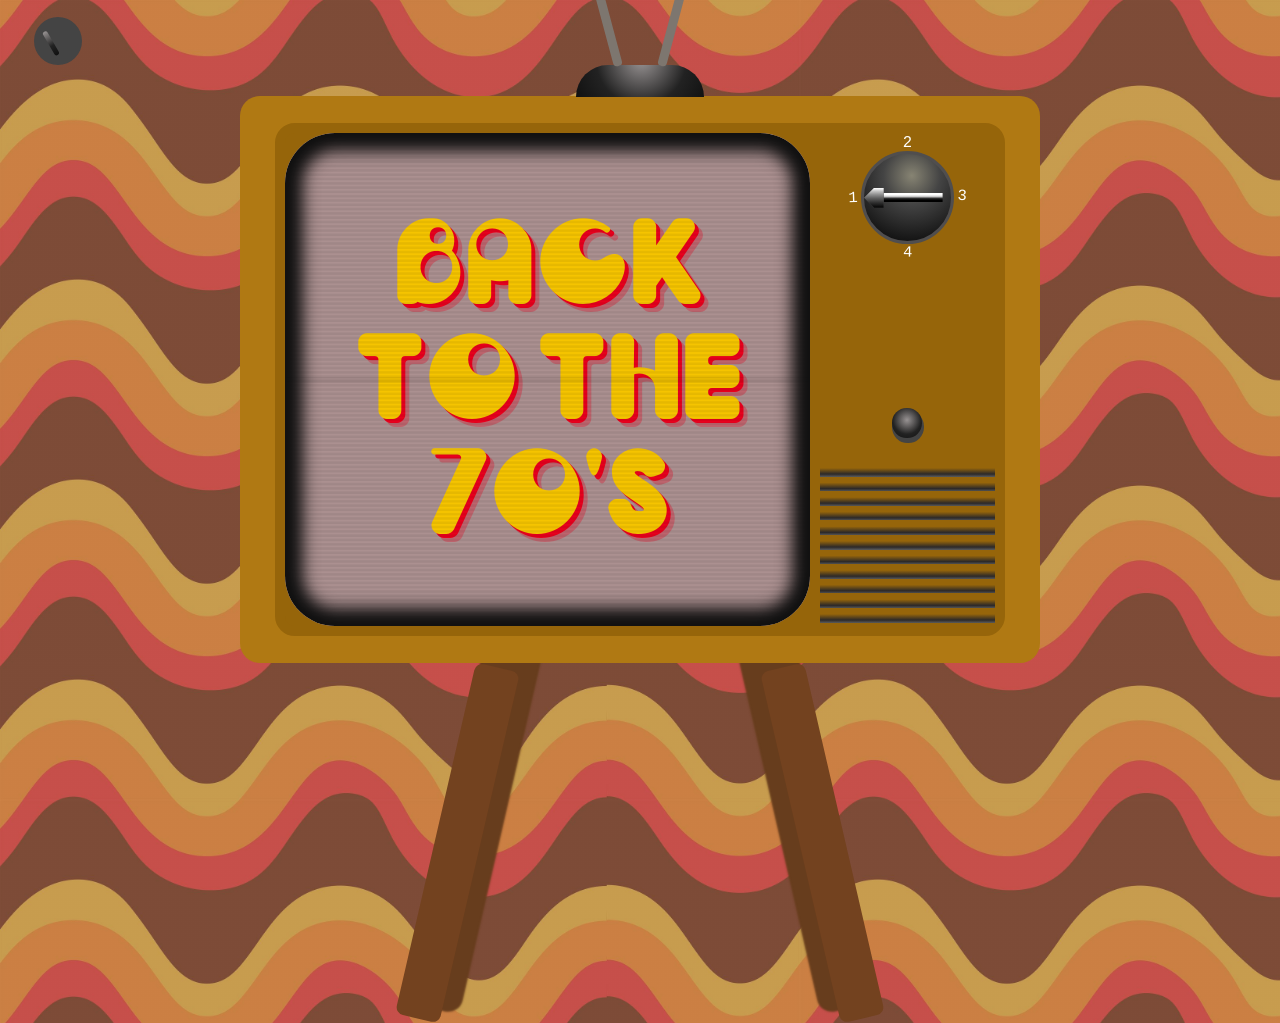
==== commit 8ce2a7ac: "Code cleanup, fixes, darkmode switch" ====
--- a/index.html
+++ b/index.html
@@ -11,7 +11,7 @@
     <label for="antenna"> </label>
     <input type="checkbox" id="antenna" />
     <div></div>
-
+    <input type="checkbox" value="dark" />
     <svg>
       <defs>
         <filter
@@ -143,7 +143,5 @@
     </div>
     <!-- tv-stand -->
     <!-- <div></div> -->
-    <input type="radio" name="colors" value="dark" />
-    <input type="radio" name="colors" value="light" />
   </body>
 </html>
--- a/styles/style.css
+++ b/styles/style.css
@@ -6,7 +6,23 @@
 html {
   container-name: tvKnob;
   overflow-y: hidden;
-  --wood-dark-inner: rgb(116, 84, 25);
+  --tv-width-outer: 72vw;
+  --tv-height-outer: 63vh;
+  --tv-width-inner: 66vw;
+  --tv-height-inner: 57vh;
+  --wood-inner: rgb(150 101 10);
+  --wood-outer: rgb(176 121 19);
+  --wood-dark-inner: rgb(116 84 25);
+  --wood-dark-outer: rgb(107 74 12);
+  --leg-color: #73421f;
+  --leg-shadow: #673d1d;
+  --circle-gradient: radial-gradient(
+    circle at 50% 40%,
+    #989393 0%,
+    #222 60%,
+    #111 100%
+  );
+  --dark-bg: rgba(3, 3, 3, 0.6);
 }
 
 /* https://github.com/jensimmons/cssremedy/blob/master/css/remedy.css  */
@@ -22,14 +38,12 @@
 
 :root:has([value="dark"]:checked) {
   body {
-    /* background: radial-gradient(ellipse at center, #746363 0%, #000 90%); */
     background-image:
       linear-gradient(rgba(0, 0, 0, 0.7), rgba(0, 0, 0, 0.7)),
-      url(../images/retro.png);
+      url(../images/retrobg.png);
   }
   main > div:first-child {
-    background-color: rgb(107 74 12);
-    /* background-color: rgb(127, 87, 13); */
+    background-color: var(--wood-dark-outer);
   }
   main aside {
     background-color: var(--wood-dark-inner);
@@ -64,14 +78,14 @@
 
   input[type="checkbox"]::after {
     background: radial-gradient(
-      circle at 50% 40%,
-      #545151 0%,
-      #222 60%,
-      #111 100%
+      circle at 55% 25%,
+      #58564f 0%,
+      #444 35%,
+      #000000 100%
     );
   }
 
-  #antenna + div {
+  input[type="checkbox"] + div {
     background: radial-gradient(
       circle at 51% -15%,
       #3b3a3a 0%,
@@ -93,11 +107,28 @@
 
     body {
       background:
-        linear-gradient(rgba(0, 0, 0, 0.6)), url("../images/image copy.png"),
+        linear-gradient(var(--dark-bg)), url("../images/pinkpantherdark.png"),
         #cc9596;
       background-repeat: repeat;
       background-size: 260px;
       background-position: 100% 31%;
+    }
+  }
+
+  @container tvKnob style(--channel: 100) {
+    body {
+      background:
+        linear-gradient(var(--dark-bg)), url(../images/scoobydoodark.jpg);
+      background-size: 1600px;
+      background-position: 50% 44%;
+    }
+  }
+  @container tvKnob style(--channel: 150) {
+    body {
+      background:
+        linear-gradient(var(--dark-bg)), url(../images/flintstonesdark.jpg);
+      background-size: 550px;
+      background-position: 50% 44%;
     }
   }
 }
@@ -114,10 +145,7 @@
   margin-top: 6em;
   background-image:
     linear-gradient(rgba(138, 103, 103, 0.4), rgba(138, 103, 103, 0.4)),
-    url("../images/retro.png");
-
-  /* background-color: rgba(138, 103, 103, 0.4);
-  background-blend-mode: darken; */
+    url("../images/retrobg.png");
   background-size: 800px;
 }
 
@@ -243,8 +271,6 @@
   position: relative;
   background: rgb(171 144 144);
   border-radius: 50px;
-  /* corner-shape: squircle; */
-  /* box-shadow: inset 0 0 16px 18px rgba(16, 16, 16, 0.9); */
   padding: 1em;
   display: flex;
   justify-content: center;
@@ -297,13 +323,6 @@
   }
 }
 
-body > div:nth-child(2) {
-  box-shadow:
-    0px -20px 2px rgb(140, 95, 10),
-    0px 8px 2px rgb(140, 95, 10);
-  border-radius: 35px;
-}
-
 /* ===================== */
 /*     TV STRUCTURE      */
 /* ===================== */
@@ -313,20 +332,14 @@
   display: flex;
   justify-content: center;
   align-items: center;
-  /* border: 10px rgb(176, 121, 19) solid; */
-  width: 72vw;
-  /* aspect-ratio: 4 / 3; */
+  width: var(--tv-width-outer);
   max-width: 800px;
-  /* clamp calculator */
-  /* width: clamp(550px, 481.8519px + 21.2963vw, 780px); */
-
-  height: 63vh;
+  height: var(--tv-height-outer);
   border-radius: 20px;
-  /* box-shadow: 2px -14px 0px 0px rgb(176, 121, 19); */
 }
 
 main > div:first-child {
-  background-color: rgb(176, 121, 19);
+  background-color: var(--wood-outer);
 }
 
 /* tv-inner */
@@ -334,25 +347,13 @@
   display: grid;
   gap: 0.6em;
   grid-template-columns: 3fr 1fr;
-  border: 10px rgb(150, 101, 10) solid;
-  width: 66vw;
-  height: 57vh;
+  border: 10px var(--wood-inner) solid;
+  width: var(--tv-width-inner);
+  height: var(--tv-height-inner);
   max-width: 730px;
   border-radius: 20px;
   corner-shape: squircle;
-  background-color: rgb(150, 101, 10);
-  @media (max-width: 768px) {
-    grid-template-columns: 1fr;
-    grid-template-rows: 3fr 1fr;
-  }
-}
-
-@media (max-width: 768px) {
-  main aside > div {
-    flex-direction: row;
-    padding: 1em;
-    justify-content: space-around;
-  }
+  background-color: var(--wood-inner);
 }
 
 /* ===================== */
@@ -360,12 +361,12 @@
 /* ===================== */
 
 main aside {
-  background-color: rgb(150, 101, 10);
+  background-color: var(--wood-inner);
   display: grid;
   grid-template-rows: 2fr 1fr;
 }
 
-/* tv-buttonarea1 */
+/* tv-buttonarea */
 main aside > div {
   display: flex;
   justify-content: space-between;
@@ -373,12 +374,6 @@
   flex-direction: column;
   gap: 1em;
   padding: 1em;
-
-  @media (max-width: 768px) {
-    flex-direction: row;
-    padding: 1em;
-    justify-content: space-around;
-  }
 }
 
 main aside > div > div {
@@ -395,7 +390,7 @@
   grid-row: 2 / 3;
   width: 100%;
   height: 100%;
-  background-color: rgb(150, 101, 10);
+  background-color: var(--wood-inner);
 
   background-image: repeating-linear-gradient(
     180deg,
@@ -414,19 +409,12 @@
 }
 
 input[type="radio"] {
-  /* appearance: none; */
-  /* border: 1px black solid;
-  border-radius: 50%;
-  */
   width: 50px;
   height: 50px;
   accent-color: rgb(125, 118, 111);
 }
 
 aside div:nth-of-type(2) {
-  /* display: flex;
-  flex-direction: row; 
-  */
   gap: 0;
 }
 
@@ -446,32 +434,22 @@
   position: absolute;
   gap: 40%;
   height: fit-content;
-  @media (max-width: 768px) {
-    gap: 55%;
-  }
 }
 
 main > div:nth-of-type(2) > div {
   border: none;
-  transform: rotate(13deg);
   width: 5vh;
   height: 40vh;
   border-radius: 8px;
-  background-color: #73421f;
-  box-shadow: 11px -20px 2px 7px #673d1d;
-
+  background-color: var(--leg-color);
   z-index: -1;
+  transform: rotate(13deg);
+  box-shadow: 11px -20px 2px 7px var(--leg-shadow);
 }
 
 main > div:nth-of-type(2) > div:nth-of-type(2) {
-  border: none;
   transform: rotate(347deg);
-  width: 5vh;
-  height: 40vh;
-  border-radius: 8px;
-  background-color: #73421f;
-  z-index: -1;
-  box-shadow: -11px -20px 2px 7px #673d1d;
+  box-shadow: -11px -20px 2px 7px var(--leg-shadow);
 }
 
 /* ===================== */
@@ -497,11 +475,6 @@
     #444 35%,
     #000 100%
   );
-
-  @media (max-width: 768px) {
-    width: 6em;
-    height: 6em;
-  }
 
   &::before {
     grid-area: 1/1;
@@ -588,7 +561,7 @@
 
 /* inspired by / based on https://www.joshwcomeau.com/animation/3d-button/   */
 
-input[type="checkbox"] {
+input[type="checkbox"]:first-of-type {
   appearance: none;
   border-radius: 50%;
   background-color: #444;
@@ -603,12 +576,7 @@
     display: block;
     padding: 1.1em;
     border-radius: 50%;
-    background: radial-gradient(
-      circle at 50% 40%,
-      #989393 0%,
-      #222 60%,
-      #111 100%
-    );
+    background: var(--circle-gradient);
     transform: translate(-1px, -4px);
     transition:
       transform 0.2s,
@@ -638,10 +606,6 @@
   display: none;
 }
 
-/* section video:nth-of-type(2) {
-  display: none;
-} */
-
 @container tvKnob style(--channel: 0) {
   section h1 {
     display: block;
@@ -657,12 +621,10 @@
   }
   body {
     background:
-      linear-gradient(rgba(225, 140, 140, 0.6)), url(../images/pinkpanther.png);
+      linear-gradient(rgba(255, 255, 255, 0.6)), url(../images/pinkpanther.png);
     background-repeat: repeat;
     background-size: 206px;
     background-position: 100% 14%;
-    /* background-color: rgba(219, 0, 0, 0.4); */
-    /* background-color: rgba(229, 138, 138, 0.4); */
     background-color: rgba(135, 91, 91, 0.4);
     background-blend-mode: darken;
   }
@@ -680,7 +642,7 @@
   }
   body {
     background:
-      linear-gradient(rgba(119, 63, 63, 0.6)), url(../images/scoobydoo.jpg);
+      linear-gradient(rgba(119, 63, 63, 0.4)), url(../images/scoobydoo.jpg);
     background-size: 1700px;
     background-position: 50% 14%;
   }
@@ -698,7 +660,7 @@
   }
   body {
     background:
-      linear-gradient(rgba(119, 63, 63, 0.6)), url(../images/flintstones.webp);
+      linear-gradient(rgba(119, 63, 63, 0.4)), url(../images/flintstones.webp);
     background-position: 50% 50%;
   }
   main section {
@@ -739,7 +701,7 @@
 /*      ANTENNA          */
 /* ===================== */
 
-#antenna + div {
+input[type="checkbox"] + div {
   position: absolute;
   top: 65px;
   z-index: 3;
@@ -790,7 +752,7 @@
   cursor: pointer;
 }
 
-/* scherm noise filter */
+/* screen noise filter */
 svg {
   width: 0;
   height: 0;
@@ -819,12 +781,6 @@
 #antenna:checked + div::after {
   transform: rotate(55deg);
 }
-
-/* @media (max-width: 768px) {
-  video {
-    height: auto;
-  }
-} */
 
 video {
   width: 100%;
@@ -833,3 +789,57 @@
   object-position: center;
   border-radius: 50px;
 }
+
+body > input[type="checkbox"]:nth-of-type(2) {
+  appearance: none;
+  border-radius: 50%;
+  background-color: #444;
+  cursor: pointer;
+  position: relative;
+  border: none;
+  display: flex;
+  align-items: center;
+  justify-content: center;
+  padding: 1.8em;
+  position: absolute;
+  top: 14px;
+  left: 30px;
+
+  &::after {
+    content: "";
+    position: absolute;
+    width: 0.4em;
+    height: 2em;
+    border-radius: 4px;
+    background: linear-gradient(180deg, #989393 0%, #222 60%, #111 100%);
+    transform-origin: center bottom;
+    transform: rotate(-30deg);
+    transition: transform 0.2s cubic-bezier(0.34, 1.56, 0.64, 1);
+  }
+
+  &:checked::after,
+  &:active::after {
+    transform: rotate(30deg);
+  }
+}
+
+/* Media queries  */
+
+@media (max-width: 768px) {
+  main > div > div {
+    grid-template-columns: 1fr;
+    grid-template-rows: 3fr 1fr;
+  }
+  main aside > div {
+    flex-direction: row;
+    padding: 1em;
+    justify-content: space-around;
+  }
+  input[type="range"] {
+    width: 6em;
+    height: 6em;
+  }
+  main > div:nth-of-type(2) {
+    gap: 55%;
+  }
+}
